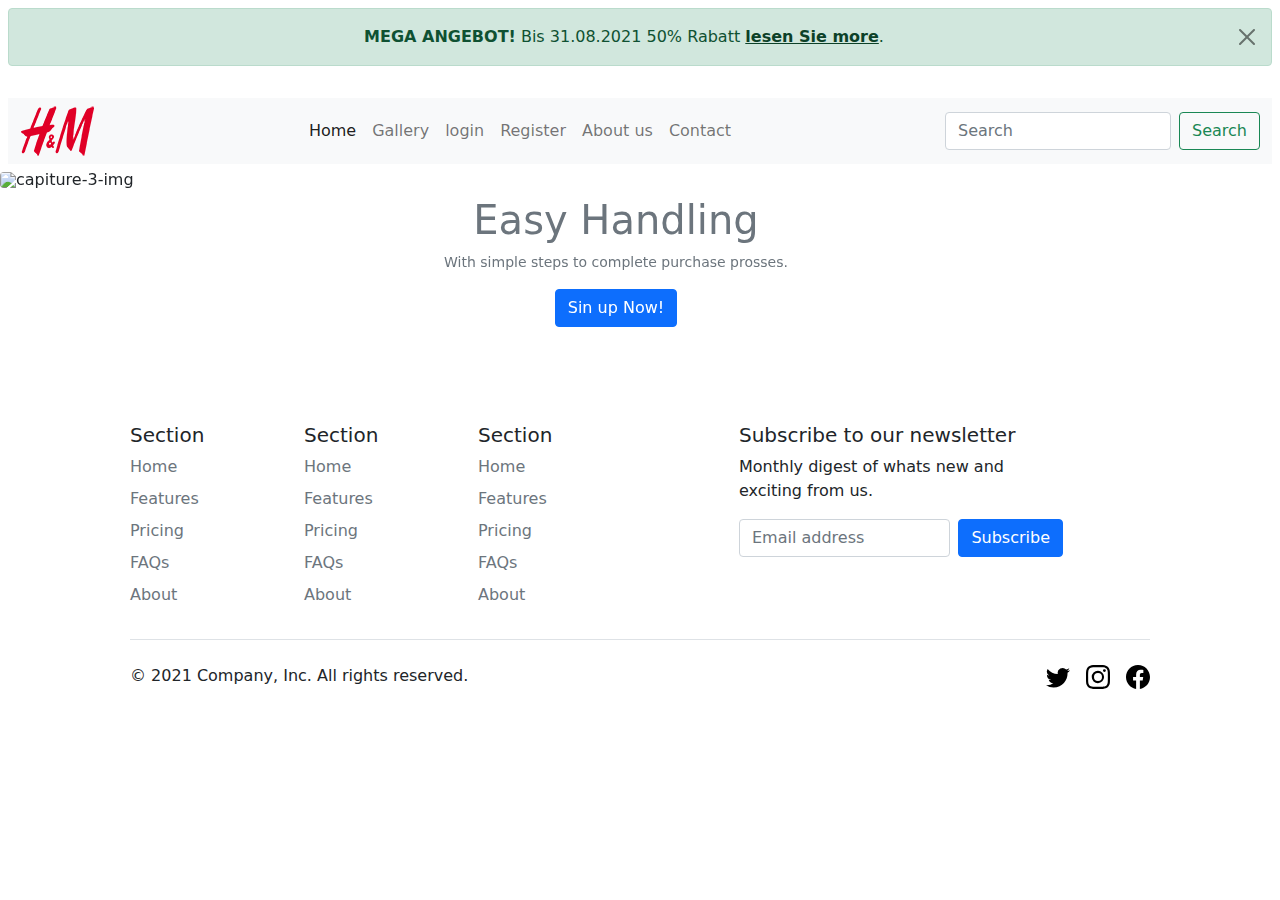
==== index.html @ dc27b00d "adding files" ====
<!DOCTYPE html>
<html lang="en">
<head>
    <meta charset="UTF-8">
    <meta http-equiv="X-UA-Compatible" content="IE=edge">
    <meta name="viewport" content="width=device-width, initial-scale=1.0">
    <title>H&M</title>

 <link rel="stylesheet" href="css/bootstrap.min.css">

</head>
<body>

    <div class="d-flex flex-column bd-highlight mb-3">



        <!--Alert-->
                    <div class="p-2 bd-highlight">

                      
                        <div class="alert alert-success alert-dismissible fade show text-center" role="alert">
                            <strong>MEGA ANGEBOT!</strong> Bis 31.08.2021 50% Rabatt <a class="alert-link " href="#">lesen Sie more</a>.
                            <button type="button" class="btn-close" data-bs-dismiss="alert" aria-label="Close"></button>
                          </div>











                        
                    </div>

                    <!--End of Alert-->

                    <!--Navbat toggle-->

                            <div class="p-2 bd-highlight">

                                <nav class="navbar navbar-expand-lg navbar-light bg-light">
                                    <div class="container-fluid">
                                      <button class="navbar-toggler" type="button" data-bs-toggle="collapse" data-bs-target="#navbarTogglerDemo01" aria-controls="navbarTogglerDemo01" aria-expanded="false" aria-label="Toggle navigation">
                                        <span class="navbar-toggler-icon"></span>
                                      </button>
                                      <div class="collapse navbar-collapse" id="navbarTogglerDemo01">
                                        <img src="images/logo1.png" alt="logo" class="img py-2px">
                                        <ul class="navbar-nav me-auto mb-2 mb-lg-0 mx-auto ">
                                          <li class="nav-item">
                                            <a class="nav-link active" aria-current="page" href="index.html">Home</a>
                                          </li>
                                          <li class="nav-item">
                                            <a class="nav-link" href="product.html">Gallery</a>
                                          </li>
                                          <li class="nav-item">
                                            <a class="nav-link" href="login.html" tabindex="-1" aria-disabled="true">login</a>
                                          </li>
                                          <li class="nav-item">
                                            <a class="nav-link" href="Register.html" tabindex="-1" aria-disabled="true">Register</a>
                                          </li>
                                          <li class="nav-item">
                                            <a class="nav-link" href="About.html" tabindex="-1" aria-disabled="true">About us</a>
                                          </li>
                                          <li class="nav-item">
                                            <a class="nav-link" href="Contact.html" tabindex="-1" aria-disabled="true">Contact</a>
                                          </li>
                                        </ul>
                                        <form class="d-flex">
                                          <input class="form-control me-2" type="search" placeholder="Search" aria-label="Search">
                                          <button class="btn btn-outline-success" type="submit">Search</button>
                                        </form>
                                      </div>
                                    </div>
                                  </nav>


                                
                            </div>

                            <!--end of Navbar toggle-->


                            <div id="carouselExampleIndicators" class="carousel slide" data-bs-ride="carousel">
                                <div class="carousel-indicators">
                                  <button type="button" data-bs-target="#carouselExampleIndicators" data-bs-slide-to="0" class="active" aria-current="true" aria-label="Slide 1"></button>
                                  <button type="button" data-bs-target="#carouselExampleIndicators" data-bs-slide-to="1" aria-label="Slide 2"></button>
                                  <button type="button" data-bs-target="#carouselExampleIndicators" data-bs-slide-to="2" aria-label="Slide 3"></button>
                                </div>





                                <div class="carousel-inner">
                                        <div class="carousel-item active">
                                            
                                                <img src="images/expressive-attractive-african-am.jpg" class="figure-img img-fluid rounded d-block w-100" alt="capiture-3-img">
                                                <figcaption class="figure-caption text-center me-5 mb-5">
                                                    <h1>Easy Handling</h1>
                                                    <p>
                                                        With simple steps to complete purchase prosses.
                                                    </p>
                        
                                                
                        
                                                    <button type="button" class="btn btn-primary">Sin up Now!</button>
                        
                                                </figcaption>
                                            
                                        </div>
                                        <div class="carousel-item">
                                            
                                            <img src="images/Capture1.jpg" class="figure-img img-fluid rounded d-block w-100 " alt="1">
                                            <figcaption class="figure-caption text-center me-5 mb-5">
                                                <h1>Many services</h1>
                                                <p>
                                                  Our after sales services include many services.
                                                </p>
                    
                                            
                    
                                                <button type="button" class="btn btn-primary">Learn More</button>
                    
                                            </figcaption>
                                       
                                        </div>
                                        <div class="carousel-item">
                                            <img src="images/Capture4.jpg" class="figure-img img-fluid rounded d-block w-100" alt="4">

                                            <figcaption class="figure-caption text-center me-5 mb-5">
                                              <h1>Diversity is our title</h1>
                                              <p>
                                                We have a variety of varieties to suit all ages and generations.
                                              </p>
                  
                                          
                  
                                              <button type="button" class="btn btn-primary">Go to Gallery</button>
                  
                                          </figcaption>
                                        </div>


                                </div>
                                <button class="carousel-control-prev" type="button" data-bs-target="#carouselExampleIndicators" data-bs-slide="prev">
                                  <span class="carousel-control-prev-icon" aria-hidden="true"></span>
                                  <span class="visually-hidden">Previous</span>
                                </button>
                                <button class="carousel-control-next" type="button" data-bs-target="#carouselExampleIndicators" data-bs-slide="next">
                                  <span class="carousel-control-next-icon" aria-hidden="true"></span>
                                  <span class="visually-hidden">Next</span>
                                </button>
                              </div>







  <!--footer-->

  <svg xmlns="http://www.w3.org/2000/svg" style="display: none;">
    <symbol id="bootstrap" viewBox="0 0 118 94">
      <title>Bootstrap</title>
      <path fill-rule="evenodd" clip-rule="evenodd" d="M24.509 0c-6.733 0-11.715 5.893-11.492 12.284.214 6.14-.064 14.092-2.066 20.577C8.943 39.365 5.547 43.485 0 44.014v5.972c5.547.529 8.943 4.649 10.951 11.153 2.002 6.485 2.28 14.437 2.066 20.577C12.794 88.106 17.776 94 24.51 94H93.5c6.733 0 11.714-5.893 11.491-12.284-.214-6.14.064-14.092 2.066-20.577 2.009-6.504 5.396-10.624 10.943-11.153v-5.972c-5.547-.529-8.934-4.649-10.943-11.153-2.002-6.484-2.28-14.437-2.066-20.577C105.214 5.894 100.233 0 93.5 0H24.508zM80 57.863C80 66.663 73.436 72 62.543 72H44a2 2 0 01-2-2V24a2 2 0 012-2h18.437c9.083 0 15.044 4.92 15.044 12.474 0 5.302-4.01 10.049-9.119 10.88v.277C75.317 46.394 80 51.21 80 57.863zM60.521 28.34H49.948v14.934h8.905c6.884 0 10.68-2.772 10.68-7.727 0-4.643-3.264-7.207-9.012-7.207zM49.948 49.2v16.458H60.91c7.167 0 10.964-2.876 10.964-8.281 0-5.406-3.903-8.178-11.425-8.178H49.948z"></path>
    </symbol>
    <symbol id="facebook" viewBox="0 0 16 16">
      <path d="M16 8.049c0-4.446-3.582-8.05-8-8.05C3.58 0-.002 3.603-.002 8.05c0 4.017 2.926 7.347 6.75 7.951v-5.625h-2.03V8.05H6.75V6.275c0-2.017 1.195-3.131 3.022-3.131.876 0 1.791.157 1.791.157v1.98h-1.009c-.993 0-1.303.621-1.303 1.258v1.51h2.218l-.354 2.326H9.25V16c3.824-.604 6.75-3.934 6.75-7.951z"/>
    </symbol>
    <symbol id="instagram" viewBox="0 0 16 16">
        <path d="M8 0C5.829 0 5.556.01 4.703.048 3.85.088 3.269.222 2.76.42a3.917 3.917 0 0 0-1.417.923A3.927 3.927 0 0 0 .42 2.76C.222 3.268.087 3.85.048 4.7.01 5.555 0 5.827 0 8.001c0 2.172.01 2.444.048 3.297.04.852.174 1.433.372 1.942.205.526.478.972.923 1.417.444.445.89.719 1.416.923.51.198 1.09.333 1.942.372C5.555 15.99 5.827 16 8 16s2.444-.01 3.298-.048c.851-.04 1.434-.174 1.943-.372a3.916 3.916 0 0 0 1.416-.923c.445-.445.718-.891.923-1.417.197-.509.332-1.09.372-1.942C15.99 10.445 16 10.173 16 8s-.01-2.445-.048-3.299c-.04-.851-.175-1.433-.372-1.941a3.926 3.926 0 0 0-.923-1.417A3.911 3.911 0 0 0 13.24.42c-.51-.198-1.092-.333-1.943-.372C10.443.01 10.172 0 7.998 0h.003zm-.717 1.442h.718c2.136 0 2.389.007 3.232.046.78.035 1.204.166 1.486.275.373.145.64.319.92.599.28.28.453.546.598.92.11.281.24.705.275 1.485.039.843.047 1.096.047 3.231s-.008 2.389-.047 3.232c-.035.78-.166 1.203-.275 1.485a2.47 2.47 0 0 1-.599.919c-.28.28-.546.453-.92.598-.28.11-.704.24-1.485.276-.843.038-1.096.047-3.232.047s-2.39-.009-3.233-.047c-.78-.036-1.203-.166-1.485-.276a2.478 2.478 0 0 1-.92-.598 2.48 2.48 0 0 1-.6-.92c-.109-.281-.24-.705-.275-1.485-.038-.843-.046-1.096-.046-3.233 0-2.136.008-2.388.046-3.231.036-.78.166-1.204.276-1.486.145-.373.319-.64.599-.92.28-.28.546-.453.92-.598.282-.11.705-.24 1.485-.276.738-.034 1.024-.044 2.515-.045v.002zm4.988 1.328a.96.96 0 1 0 0 1.92.96.96 0 0 0 0-1.92zm-4.27 1.122a4.109 4.109 0 1 0 0 8.217 4.109 4.109 0 0 0 0-8.217zm0 1.441a2.667 2.667 0 1 1 0 5.334 2.667 2.667 0 0 1 0-5.334z"/>
    </symbol>
    <symbol id="twitter" viewBox="0 0 16 16">
      <path d="M5.026 15c6.038 0 9.341-5.003 9.341-9.334 0-.14 0-.282-.006-.422A6.685 6.685 0 0 0 16 3.542a6.658 6.658 0 0 1-1.889.518 3.301 3.301 0 0 0 1.447-1.817 6.533 6.533 0 0 1-2.087.793A3.286 3.286 0 0 0 7.875 6.03a9.325 9.325 0 0 1-6.767-3.429 3.289 3.289 0 0 0 1.018 4.382A3.323 3.323 0 0 1 .64 6.575v.045a3.288 3.288 0 0 0 2.632 3.218 3.203 3.203 0 0 1-.865.115 3.23 3.23 0 0 1-.614-.057 3.283 3.283 0 0 0 3.067 2.277A6.588 6.588 0 0 1 .78 13.58a6.32 6.32 0 0 1-.78-.045A9.344 9.344 0 0 0 5.026 15z"/>
    </symbol>
  </svg>
    

  <div class="b-example-divider"></div>

  <div class="container">
    <footer class="py-5 mx-5">
      <div class="row">
        <div class="col-sm-2">
          <h5>Section</h5>
          <ul class="nav flex-column ">
            <li class="nav-item mb-2"><a href="#" class="nav-link p-0 text-muted">Home</a></li>
            <li class="nav-item mb-2"><a href="#" class="nav-link p-0 text-muted">Features</a></li>
            <li class="nav-item mb-2"><a href="#" class="nav-link p-0 text-muted">Pricing</a></li>
            <li class="nav-item mb-2"><a href="#" class="nav-link p-0 text-muted">FAQs</a></li>
            <li class="nav-item mb-2"><a href="#" class="nav-link p-0 text-muted">About</a></li>
          </ul>
        </div>
  
        <div class="col-sm-2">
          <h5>Section</h5>
          <ul class="nav flex-column">
            <li class="nav-item mb-2"><a href="#" class="nav-link p-0 text-muted">Home</a></li>
            <li class="nav-item mb-2"><a href="#" class="nav-link p-0 text-muted">Features</a></li>
            <li class="nav-item mb-2"><a href="#" class="nav-link p-0 text-muted">Pricing</a></li>
            <li class="nav-item mb-2"><a href="#" class="nav-link p-0 text-muted">FAQs</a></li>
            <li class="nav-item mb-2"><a href="#" class="nav-link p-0 text-muted">About</a></li>
          </ul>
        </div>
  
        <div class="col-sm-2">
          <h5>Section</h5>
          <ul class="nav flex-column">
            <li class="nav-item mb-2"><a href="#" class="nav-link p-0 text-muted">Home</a></li>
            <li class="nav-item mb-2"><a href="#" class="nav-link p-0 text-muted">Features</a></li>
            <li class="nav-item mb-2"><a href="#" class="nav-link p-0 text-muted">Pricing</a></li>
            <li class="nav-item mb-2"><a href="#" class="nav-link p-0 text-muted">FAQs</a></li>
            <li class="nav-item mb-2"><a href="#" class="nav-link p-0 text-muted">About</a></li>
          </ul>
        </div>
  
        <div class="col-sm-4 offset-1">
          <form>
            <h5>Subscribe to our newsletter</h5>
            <p>Monthly digest of whats new and exciting from us.</p>
            <div class="d-flex w-100 gap-2">
              <label for="newsletter1" class="visually-hidden">Email address</label>
              <input id="newsletter1" type="email" class="form-control" placeholder="Email address">
              <button class="btn btn-primary" type="button">Subscribe</button>
            </div>
          </form>
        </div>
      </div>
  
      <div class="d-flex justify-content-between py-4 my-4 border-top">
        <p>&copy; 2021 Company, Inc. All rights reserved.</p>
        <ul class="list-unstyled d-flex">
          <li class="ms-3"><a class="link-dark" href="#"><svg class="bi" width="24" height="24"><use xlink:href="#twitter"/></svg></a></li>
          <li class="ms-3"><a class="link-dark" href="#"><svg class="bi" width="24" height="24"><use xlink:href="#instagram"/></svg></a></li>
          <li class="ms-3"><a class="link-dark" href="#"><svg class="bi" width="24" height="24"><use xlink:href="#facebook"/></svg></a></li>
        </ul>
      </div>
    </footer>
  </div>        
    </div>
      <!-- jQuery library -->
      <script src="https://ajax.googleapis.com/ajax/libs/jquery/3.5.1/jquery.min.js"></script>
      <!-- Popper JS -->
      <script src="https://cdnjs.cloudflare.com/ajax/libs/popper.js/1.16.0/umd/popper.min.js"></script>
      <!-- Latest compiled JavaScript -->
      <script src="https://cdn.jsdelivr.net/npm/bootstrap@5.1.0/dist/js/bootstrap.bundle.min.js" integrity="sha384-U1DAWAznBHeqEIlVSCgzq+c9gqGAJn5c/t99JyeKa9xxaYpSvHU5awsuZVVFIhvj" crossorigin="anonymous"></script>
</body>
</html>
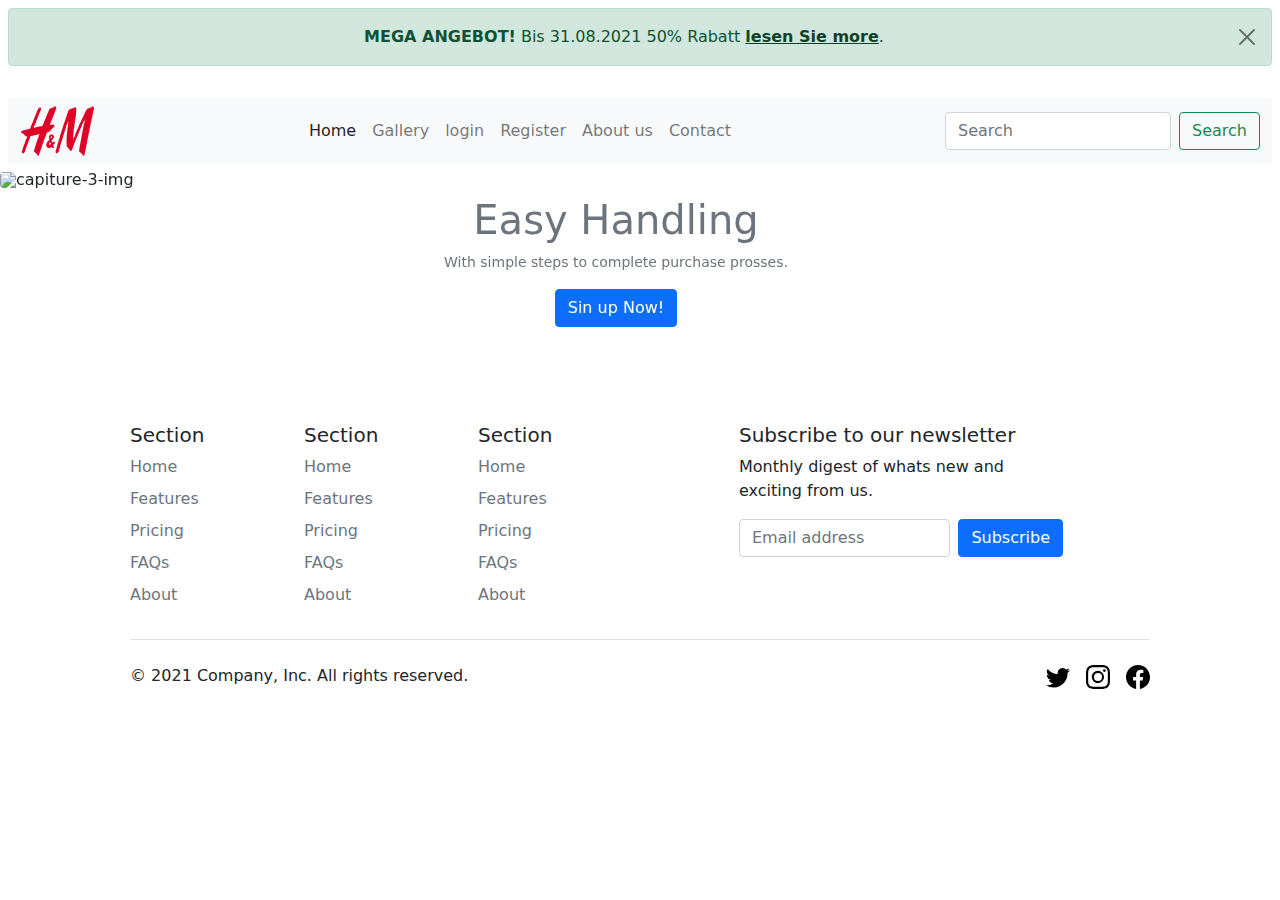
==== commit 56603be9: "change the image" ====
--- a/index.html
+++ b/index.html
@@ -99,7 +99,7 @@
                                 <div class="carousel-inner">
                                         <div class="carousel-item active">
                                             
-                                                <img src="images/expressive-attractive-african-am.jpg" class="figure-img img-fluid rounded d-block w-100" alt="capiture-3-img">
+                                                <img src="https://images.pexels.com/photos/5885980/pexels-photo-5885980.jpeg?auto=compress&cs=tinysrgb&dpr=2&h=650&w=940" class="figure-img img-fluid rounded d-block w-100" alt="capiture-3-img">
                                                 <figcaption class="figure-caption text-center me-5 mb-5">
                                                     <h1>Easy Handling</h1>
                                                     <p>
